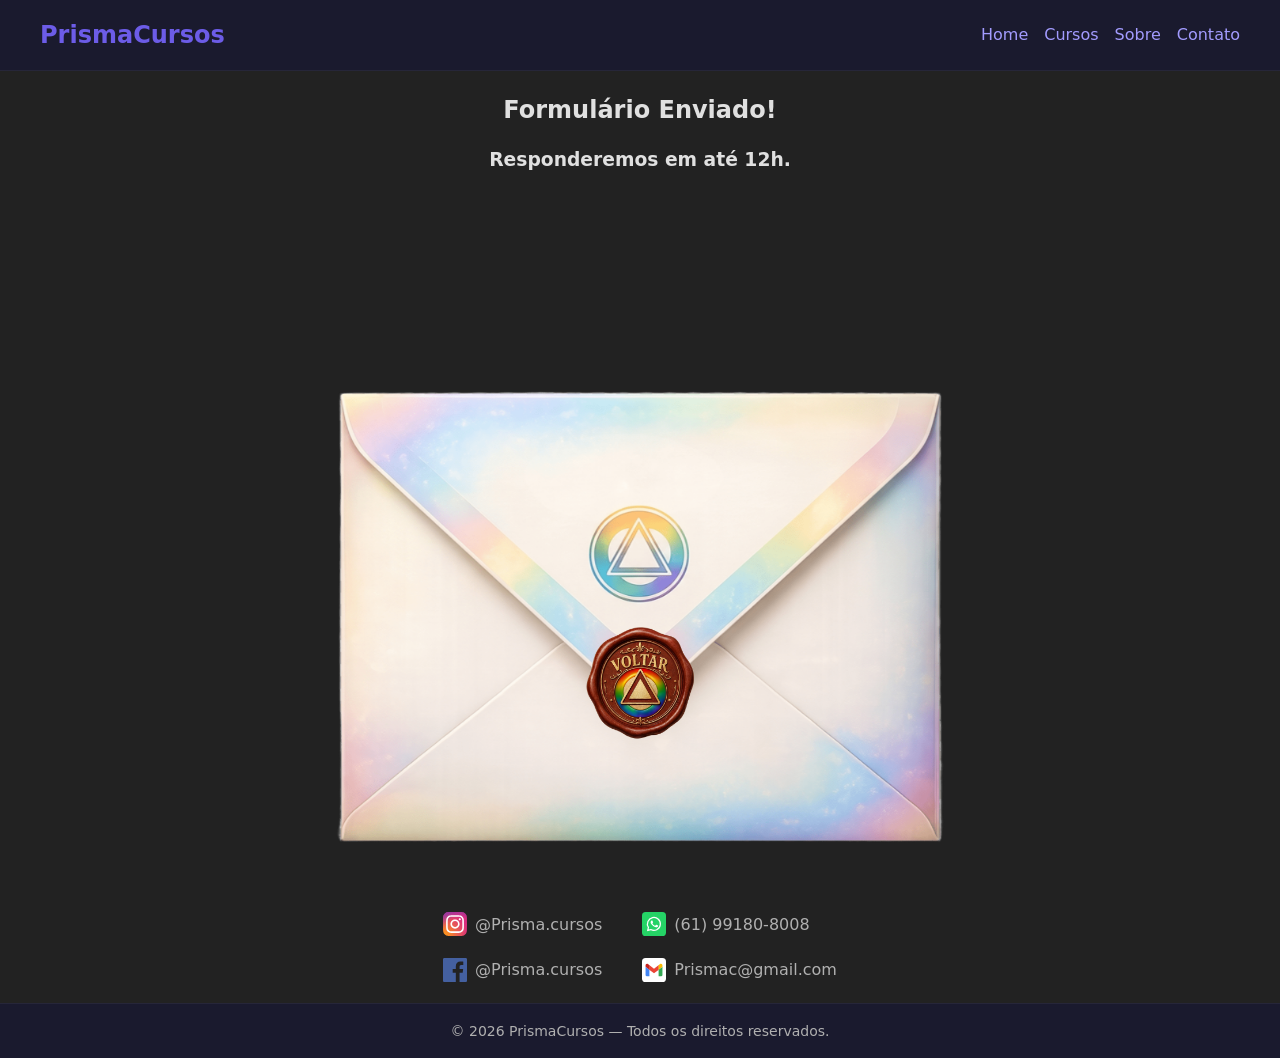
==== confirmation.html @ e1235769 "feat(confirmation page): cria pagina de confirmacao" ====
<!DOCTYPE html>
<html lang="pt-BR">
<head>
  <meta charset="UTF-8">
  <meta name="viewport" content="width=device-width, initial-scale=1.0">
  <meta name="description" content="PrismaCursos - Plataforma de cursos online">
  <title>PrismaCursos</title>
  <link rel="stylesheet" href="css/styles.css">
</head>

<body>

  <!-- ============ HEADER ============ -->
  <header id="header">
    <nav id="navbar">
      <a href="#" class="logo">PrismaCursos</a>
      <ul class="nav-links">
        <li><a href="#">Home</a></li>
        <li><a href="#">Cursos</a></li>
        <li><a href="#">Sobre</a></li>
        <li><a href="#">Contato</a></li>
      </ul>
    </nav>
  </header>



  <!-- ============ MAIN ============ -->
<main id="main-content">
 <section id="contato">

 <div class="cabecalho-confirmation">
  <h1>Formulário Enviado!</h1>
  <h3>Responderemos em até 12h.</h3>
 </div>
  


<div class="carta-container">

  <img src="assets/envelopeFechado.png" alt="Carta aberta" class="fundo-carta">
 

  <a href="index.html" class="botao-esfera">
    <img src="assets/voltar.png" alt="Ícone do botão">
  </a>
 </div>

  <div class="bloco-contatos-rodape">

     <div class="item-contato">
      <img src="assets/icon-instagram.svg" alt="Logo Instagram" class="icone-pequeno">
      <span>@Prisma.cursos</span>
    </div>
    
    <div class="item-contato">
      <img src="assets/icon-telefone.svg" alt="Logo Telefone" class="icone-pequeno">
      <span>(61) 99180-8008</span>
    </div>

    <div class="item-contato">
      <img src="assets/icon-facebook.svg" alt="Logo Facebook" class="icone-pequeno">
      <span>@Prisma.cursos</span>
    </div>
    
    <div class="item-contato">
      <img src="assets/icon-email.svg" alt="Logo E-mail" class="icone-pequeno">
      <span>Prismac@gmail.com</span>
    </div>

  </div>
</section> </main>



  <!-- ============ FOOTER ============ -->
  <footer id="footer">
    <p>&copy; 2026 PrismaCursos &mdash; Todos os direitos reservados.</p>
  </footer>

  <script src="js/main.js"></script>
</body>

</html>
---- css/styles.css ----
/* ========================================
   PrismaCursos — Estilos principais
   ========================================
   Se preferir editar em SCSS, use a pasta /scss
   e compile com o script compilar-scss.sh
   ======================================== */

/* ---------- Reset & base ---------- */
*,
*::before,
*::after {
  margin: 0;
  padding: 0;
  box-sizing: border-box;
}

:root {
  /* Paleta de cores — altere aqui para mudar o tema inteiro */
  --cor-primaria: #6c5ce7;
  --cor-secundaria: #a29bfe;
  --cor-fundo: #0f0f0f;
  --cor-superficie: #1a1a2e;
  --cor-texto: #e0e0e0;
  --cor-texto-claro: #b0b0b0;
  --cor-destaque: #fd79a8;

  /* Tipografia */
  --fonte-principal: 'Segoe UI', system-ui, -apple-system, sans-serif;

  /* Espaçamentos */
  --espacamento-sm: 0.5rem;
  --espacamento-md: 1rem;
  --espacamento-lg: 2rem;
  --espacamento-xl: 4rem;
}

html {
  scroll-behavior: smooth;
}

body {
  font-family: var(--fonte-principal);
  background-color: var(--cor-fundo);
  color: var(--cor-texto);
  line-height: 1.6;
  min-height: 100vh;
  display: flex;
  flex-direction: column;
}

a {
  color: var(--cor-secundaria);
  text-decoration: none;
  transition: color 0.3s ease;
}

a:hover {
  color: var(--cor-destaque);
}

/* ---------- Header / Navbar ---------- */
#header {
  background-color: var(--cor-superficie);
  padding: var(--espacamento-md) var(--espacamento-lg);
  position: sticky;
  top: 0;
  z-index: 100;
  border-bottom: 1px solid rgba(255, 255, 255, 0.05);
}

#navbar {
  display: flex;
  justify-content: space-between;
  align-items: center;
  max-width: 1200px;
  margin: 0 auto;
}

.logo {
  font-size: 1.5rem;
  font-weight: 700;
  color: var(--cor-primaria);
}

.logo:hover {
  color: var(--cor-destaque);
}

.nav-links {
  list-style: none;
  display: flex;
  gap: var(--espacamento-md);
}

/* ---------- Hero ---------- */
#hero {
  display: flex;
  flex-direction: column;
  align-items: center;
  justify-content: center;
  text-align: center;
  padding: var(--espacamento-xl) var(--espacamento-lg);
  flex: 1;
}

#hero h1 {
  font-size: 2.5rem;
  margin-bottom: var(--espacamento-md);
  background: linear-gradient(135deg, var(--cor-primaria), var(--cor-destaque));
  -webkit-background-clip: text;
  background-clip: text;
  -webkit-text-fill-color: transparent;
}

#hero p {
  font-size: 1.2rem;
  color: var(--cor-texto-claro);
}

#contato {
  background-color: #222222;
  padding: 20px;
}

/* --- CABEÇALHO DA OFERTA --- */
.cabecalho-oferta {
  display: flex;
  flex-direction: column; /* Empilha os elementos*/
  align-items: center;    /* Alinha o centro do triângulo com o centro dos textos */
  text-align: center;     /* Garante que o texto fique centralizado se quebrar para uma segunda linha */
  gap: 15px; /* Define um espaçamento igual entre o h1, o triângulo e o h3 */
  margin-bottom: 30px; /* Dá um respiro antes de começar a imagem da carta logo abaixo */
}
.cabecalho-confirmation {
  display: flex;
  flex-direction: column; /* Empilha os elementos*/
  text-align: center;     /* Garante que o texto fique centralizado se quebrar para uma segunda linha */
  gap: 15px; /* Define um espaçamento igual entre o h1, o triângulo e o h3 */
  margin-bottom: 30px; 
}
/* ---------- DESCONTOS  ---------- */
.triangulo-borda {
  width: 20%;  /*vai ocupar % do espaço do pai */
  /* Limites de segurança para não ficar gigante nem minúsculo */
  min-width: 80px; 
  max-width: 150px; 
  aspect-ratio: 1 / 1; /*Trava a proporção em um quadrado perfeito (1 por 1) */
  background-color: var(--cor-texto) ; 
  clip-path: polygon(50% 0%, 100% 100%, 0% 100%); /* pontos de corte do quadradi x1,y1(topo),x2,y2(ponta dir),x3,y3(ponta esq) */
  
  display: flex;
  justify-content: center;
  align-items: center;
}

.triangulo-conteudo {
  /* o calc() garante que a borda branca tenha sempre o mesmo tamanho real */
  /* Se você quiser uma borda de 4px, subtraia 8px (4 de cada lado) */
  width: calc(100% - 20px);  /*largura total que esse elemento deveria ter (100% do pai) e subtraia exatamente x pixels*/
  height: calc(100% - 10px); 
  /* Como o pai já dita a proporção, o filho só acompanha */
  clip-path: polygon(50% 0%, 100% 100%, 0% 100%);
  display: flex;
  flex-direction: column;
  align-items: center;
  justify-content: flex-end; 
  padding-bottom: 8%; /* Usar % no padding ajuda na responsividade do texto */
  color:var(--cor-texto); 

  transition: background-color 0.3s ease; /* Transição para o Javascript */

}
.porcentagem {
  /* Usar unidades relativas como 'em' ou 'cqi' pode ser bom no futuro,mas um tamanho fixo flexível já resolve para começar */
  font-size: 1.6rem; /* rem ~=16px */
  font-weight: bold;
  line-height: 1;
}
.texto-off {
  font-size: 1rem;
  text-transform: uppercase;
  margin-top: 2px;
}
/* --- AS SUAS 4 VARIANTES DE COR --- */
/* falta eu pegar (HEX) no Figma e substitua aqui */
.desconto-5 { background-color:var(--cor-destaque); }  
.desconto-10 { background-color: var(--cor-primaria); } 
.desconto-15 { background-color: #0dff00; } 
.desconto-20 { background-color: #ffff00; } 


/* ---------- CARTA  ---------- */
.carta-container {
  /* O position relative aqui é o segredo para segurar o formulário dentro da div */
  position: relative;
  width: min(90%, 1000px); /* Aumenta a carta e mantém responsiva */
  margin: 0 auto; /* Centraliza horizontalmente */
}
.fundo-carta {
  width: 100%;
  max-width: 100%;
  height: auto;
  display: block;
}

.formulario-inputs {
  position: absolute; 
  top: 30%; 
  left: 50%;
  transform: translateX(-50%); 
  display: flex;
  flex-direction: column; 
  width: 30%; 
}

.formulario-inputs input { /*ESTILO DOS INPUTS */
  width: 100%;
  background-color: transparent; 
  border: none;
  border-bottom: 1px solid var(--cor-primaria); /* Cria a linha estilo caderno */
  color: var(--cor-secundaria);
  font-size: clamp(12px, 1.5vw, 16px);  /*clamp(MÍNIMO, VALOR_IDEAL, MÁXIMO) */
  
  /* Espaçamento em % também acompanha o tamanho */
  padding: 2% 0; 
}
.formulario-inputs input:focus { /* Remove a borda feia de foco do navegador */
  outline: none;
}
.formulario-inputs input::placeholder {
  color: var(--cor-primaria);
}

/* ---------- BOTAO ESFERA ---------- */
.botao-esfera {
  display: flex;
  justify-content: center;
  align-items: center;
  width: 14%; /* Largura e alturar iguais para formar uma esfera */
  height: 14%;
  border-radius: 50%; /* Transforma o quadrado em círculo */
  position: absolute; 
  top: 65%; 
  left: 50%; 
  transform: translateX(-50%);
}
.botao-esfera:hover {
  transform: translateX(-50%) scale(1.1); /* preserva a centralização no hover */
}
.botao-esfera img {
  width: 100%;
  height: auto;
}


/* --- CONTATOS --- */
.bloco-contatos-rodape {
  display: grid;
  grid-template-columns: auto auto; /* Cria as 2 colunas perfeitas*/
  column-gap: 40px; /* Espaço horizontal entre as colunas */
  row-gap: 20px;    /*Espaço vertical entre as linhas */
  /* O pulo do gato para centralizar o bloco inteiro na tela */
  width: fit-content; 
  margin: 40px auto 0 auto; 
}

/* (Ícone + Texto)*/
.item-contato {
  display: flex;
  align-items: center; 
  gap: 0.5rem; 
}
.icone-pequeno {
  width: 1.5rem; 
  height: 1.5rem;
  object-fit: contain; 
}
/* --- ESTILO DO TEXTO --- */
.item-contato span {
  font-size: 1rem; 
  color: var(--cor-texto-claro); 
  font-weight: 500;
}



/* ---------- Footer ---------- */
#footer {
  background-color: var(--cor-superficie);
  text-align: center;
  padding: var(--espacamento-md);
  color: var(--cor-texto-claro);
  font-size: 0.875rem;
  border-top: 1px solid rgba(255, 255, 255, 0.05);
}

/* ---------- Responsividade ---------- */
@media (max-width: 768px) {
  #hero h1 {
    font-size: 1.8rem;
  }

  .nav-links {
    gap: var(--espacamento-sm);
  }
}
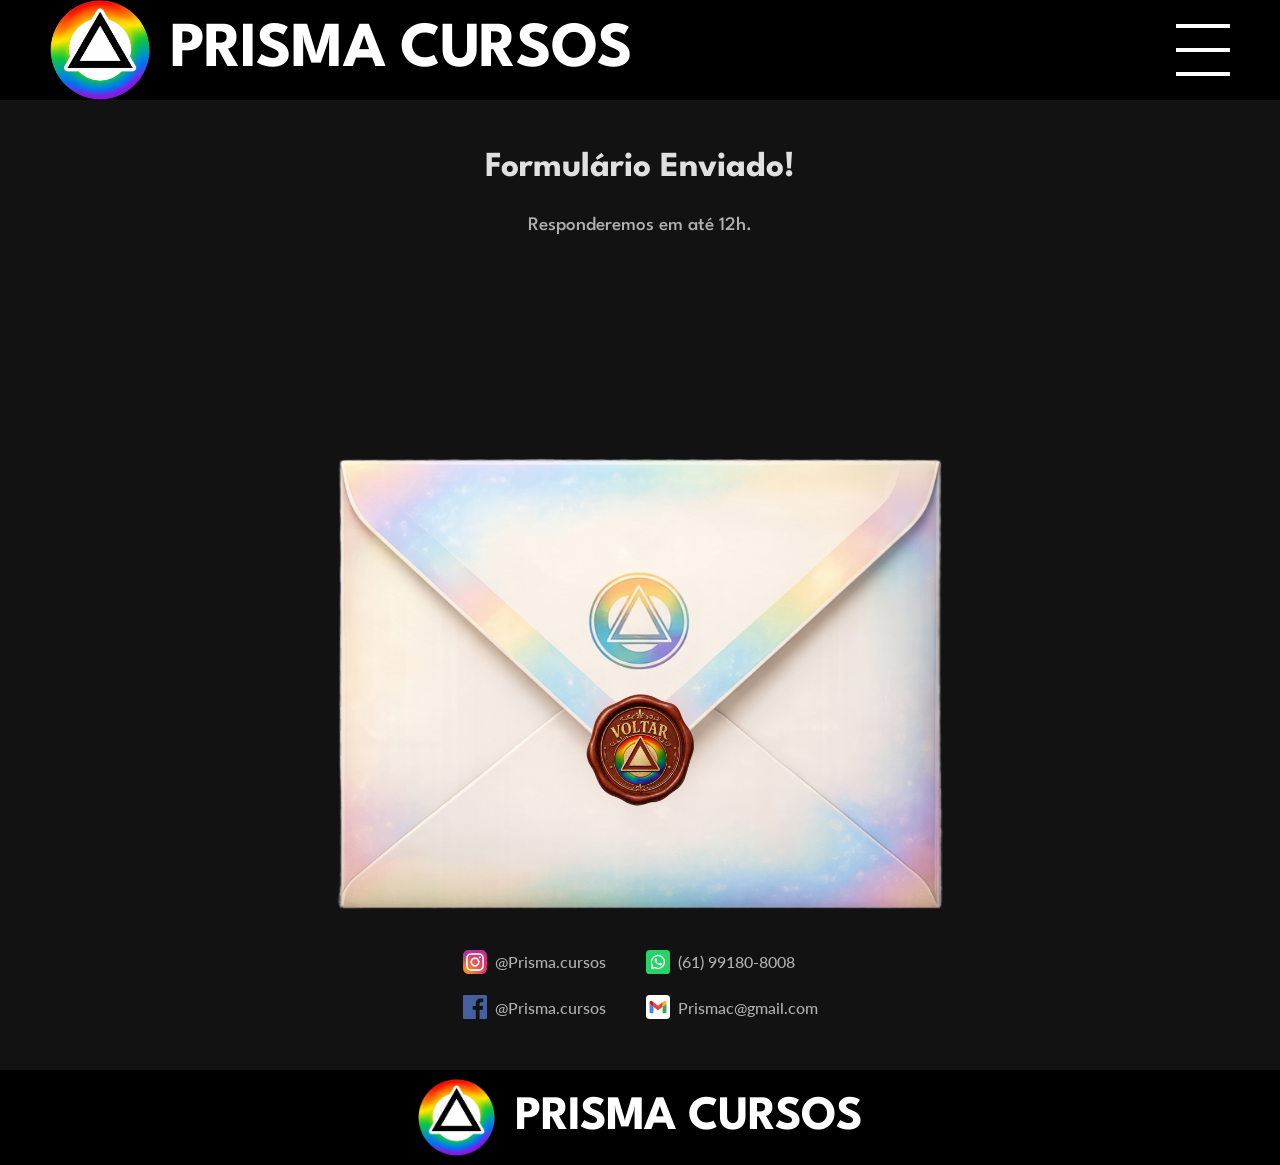
==== commit e1a8e6de: "ajuste(secoes): reordena as secoes e corrige o link da ancora de depoimentos" ====
--- a/confirmation.html
+++ b/confirmation.html
@@ -5,6 +5,14 @@
   <meta name="viewport" content="width=device-width, initial-scale=1.0">
   <meta name="description" content="PrismaCursos - Plataforma de cursos online">
   <title>PrismaCursos</title>
+
+  <!-- Google Fonts: League Spartan + DM Sans -->
+  <link rel="preconnect" href="https://fonts.googleapis.com">
+  <link rel="preconnect" href="https://fonts.gstatic.com" crossorigin>
+  <link
+    href="https://fonts.googleapis.com/css2?family=DM+Sans:wght@400;500;700&family=League+Spartan:wght@600;700;800&display=swap"
+    rel="stylesheet">
+
   <link rel="stylesheet" href="css/styles.css">
 </head>
 
@@ -13,18 +21,66 @@
   <!-- ============ HEADER ============ -->
   <header id="header">
     <nav id="navbar">
-      <a href="#" class="logo">PrismaCursos</a>
-      <ul class="nav-links">
-        <li><a href="#">Home</a></li>
-        <li><a href="#">Cursos</a></li>
-        <li><a href="#">Sobre</a></li>
-        <li><a href="#">Contato</a></li>
+      <!-- Logo + Nome à esquerda -->
+      <a href="index.html" class="logo" id="logo-link">
+        <img src="assets/PrismaLogo.png" alt="Prisma Logo" class="logo-img" id="logo-img">
+        <span class="logo-text">PRISMA CURSOS</span>
+      </a>
+
+      <!-- Hamburger Menu à direita -->
+      <button class="hamburger" id="hamburger-btn" aria-label="Abrir menu" aria-expanded="false">
+        <span class="hamburger-line"></span>
+        <span class="hamburger-line"></span>
+        <span class="hamburger-line"></span>
+      </button>
+    </nav>
+
+    <!-- Overlay do menu -->
+    <div class="menu-overlay" id="menu-overlay">
+      <ul class="menu-list" id="menu-list">
+        <li class="menu-item">
+          <a href="index.html#prisma" class="menu-link" id="menu-link-prisma">
+            <span class="menu-icon">▲</span>
+            <span class="menu-label">PRISMA</span>
+          </a>
+        </li>
+        <li class="menu-item">
+          <a href="index.html#quem-somos" class="menu-link" id="menu-link-quem-somos">
+            <span class="menu-icon">▲</span>
+            <span class="menu-label">QUEM SOMOS</span>
+          </a>
+        </li>
+        <li class="menu-item">
+          <a href="index.html#cursos" class="menu-link" id="menu-link-cursos">
+            <span class="menu-icon">▲</span>
+            <span class="menu-label">CURSOS</span>
+          </a>
+        </li>
+        <li class="menu-item">
+          <a href="index.html#quiz" class="menu-link" id="menu-link-quiz">
+            <span class="menu-icon">▲</span>
+            <span class="menu-label">QUIZ</span>
+          </a>
+        </li>
+        <li class="menu-item">
+          <a href="index.html#depoimentos" class="menu-link" id="menu-link-depoimento">
+            <span class="menu-icon">▲</span>
+            <span class="menu-label">DEPOIMENTOS</span>
+          </a>
+        </li>
+        <li class="menu-item">
+          <a href="index.html#contato" class="menu-link" id="menu-link-contato">
+            <span class="menu-icon">▲</span>
+            <span class="menu-label">CONTATO</span>
+          </a>
+        </li>
       </ul>
-    </nav>
+    </div>
   </header>
 
 
 
+  
   <!-- ============ MAIN ============ -->
 <main id="main-content">
  <section id="contato">
@@ -75,7 +131,10 @@
 
   <!-- ============ FOOTER ============ -->
   <footer id="footer">
-    <p>&copy; 2026 PrismaCursos &mdash; Todos os direitos reservados.</p>
+    <div class="footer-logo">
+      <img src="assets/PrismaLogo.png" alt="Prisma Logo" class="footer-logo-img">
+      <span class="footer-logo-text">PRISMA CURSOS</span>
+    </div>
   </footer>
 
   <script src="js/main.js"></script>
--- a/css/styles.css
+++ b/css/styles.css
@@ -1,3 +1,5 @@
+@import url('https://fonts.googleapis.com/css2?family=Comfortaa:wght@400;700&family=DM+Sans:wght@400;500;700;800&family=Inter:wght@400;500;700&family=Lato:wght@400;700&family=League+Spartan:wght@400;500;700&family=Montserrat:wght@400;700;800&display=swap');
+
 /* ========================================
    PrismaCursos — Estilos principais
    ========================================
@@ -18,7 +20,7 @@
   /* Paleta de cores — altere aqui para mudar o tema inteiro */
   --cor-primaria: #6c5ce7;
   --cor-secundaria: #a29bfe;
-  --cor-fundo: #0f0f0f;
+  --cor-fundo: #121212;
   --cor-superficie: #1a1a2e;
   --cor-texto: #e0e0e0;
   --cor-texto-claro: #b0b0b0;
@@ -26,6 +28,8 @@
 
   /* Tipografia */
   --fonte-principal: 'Segoe UI', system-ui, -apple-system, sans-serif;
+  --fonte-titulo: 'League Spartan', sans-serif;
+  --fonte-corpo: 'DM Sans', sans-serif;
 
   /* Espaçamentos */
   --espacamento-sm: 0.5rem;
@@ -44,8 +48,6 @@
   color: var(--cor-texto);
   line-height: 1.6;
   min-height: 100vh;
-  display: flex;
-  flex-direction: column;
 }
 
 a {
@@ -54,72 +56,1033 @@
   transition: color 0.3s ease;
 }
 
-a:hover {
-  color: var(--cor-destaque);
-}
+
 
 /* ---------- Header / Navbar ---------- */
 #header {
-  background-color: var(--cor-superficie);
-  padding: var(--espacamento-md) var(--espacamento-lg);
+  background-color: #000000;
+  padding: 0;
   position: sticky;
   top: 0;
   z-index: 100;
-  border-bottom: 1px solid rgba(255, 255, 255, 0.05);
+  height: 100px;
 }
 
 #navbar {
   display: flex;
   justify-content: space-between;
   align-items: center;
-  max-width: 1200px;
-  margin: 0 auto;
-}
-
+  width: 100%;
+  height: 100px;
+  padding: 0 50px;
+}
+
+/* --- Logo --- */
 .logo {
-  font-size: 1.5rem;
+  display: flex;
+  align-items: center;
+  gap: 20px;
+  text-decoration: none;
+  transition: opacity 0.3s ease;
+  height: 100%;
+}
+
+.logo:hover {
+  opacity: 0.85;
+  color: inherit;
+}
+
+.logo-img {
+  width: 100px;
+  height: 100px;
+  object-fit: contain;
+}
+
+.logo-text {
+  font-family: var(--fonte-titulo);
   font-weight: 700;
-  color: var(--cor-primaria);
-}
-
-.logo:hover {
-  color: var(--cor-destaque);
-}
-
-.nav-links {
+  font-size: 64px;
+  line-height: 59px;
+  color: #ffffff;
+  letter-spacing: -0.02em;
+  text-transform: uppercase;
+  display: flex;
+  align-items: center;
+}
+
+/* --- Hamburger --- */
+.hamburger {
+  display: flex;
+  flex-direction: column;
+  justify-content: space-between;
+  align-items: flex-start;
+  width: 54px;
+  height: 52px;
+  background: transparent;
+  border: none;
+  cursor: pointer;
+  padding: 0;
+  transition: opacity 0.2s ease;
+  z-index: 200;
+}
+
+.hamburger-line {
+  display: block;
+  width: 54px;
+  height: 4px;
+  background-color: #ffffff;
+  border-radius: 0;
+  transition: transform 0.35s cubic-bezier(0.77, 0, 0.175, 1),
+              opacity 0.25s ease;
+  transform-origin: center center;
+  flex-shrink: 0;
+}
+
+/* Hamburger animação → X */
+.hamburger.active .hamburger-line:nth-child(1) {
+  transform: translateY(24px) rotate(45deg);
+}
+
+.hamburger.active .hamburger-line:nth-child(2) {
+  opacity: 0;
+  transform: scaleX(0);
+}
+
+.hamburger.active .hamburger-line:nth-child(3) {
+  transform: translateY(-24px) rotate(-45deg);
+}
+
+/* --- Menu Overlay --- */
+.menu-overlay {
+  position: absolute;
+  top: 100px;
+  right: 50px;
+  width: 330px;
+  background-color: #000000;
+  border: none;
+  border-radius: 0;
+  padding: 0;
+  opacity: 0;
+  visibility: hidden;
+  transform: translateY(-10px) scale(0.97);
+  transition: opacity 0.3s ease,
+              visibility 0.3s ease,
+              transform 0.3s cubic-bezier(0.25, 0.46, 0.45, 0.94);
+  pointer-events: none;
+  z-index: 150;
+}
+
+.menu-overlay.open {
+  opacity: 1;
+  visibility: visible;
+  transform: translateY(0) scale(1);
+  pointer-events: auto;
+}
+
+/* --- Menu List --- */
+.menu-list {
   list-style: none;
-  display: flex;
-  gap: var(--espacamento-md);
-}
-
-/* ---------- Hero ---------- */
-#hero {
+  padding: 0;
+  margin: 0;
   display: flex;
   flex-direction: column;
+}
+
+.menu-item {
+  opacity: 0;
+  transform: translateX(-12px);
+  transition: opacity 0.3s ease, transform 0.3s ease;
+  height: 52px;
+  background-color: #000000;
+}
+
+.menu-overlay.open .menu-item {
+  opacity: 1;
+  transform: translateX(0);
+}
+
+/* Delays escalonados para cada item */
+.menu-overlay.open .menu-item:nth-child(1) { transition-delay: 0.05s; }
+.menu-overlay.open .menu-item:nth-child(2) { transition-delay: 0.10s; }
+.menu-overlay.open .menu-item:nth-child(3) { transition-delay: 0.15s; }
+.menu-overlay.open .menu-item:nth-child(4) { transition-delay: 0.20s; }
+.menu-overlay.open .menu-item:nth-child(5) { transition-delay: 0.25s; }
+.menu-overlay.open .menu-item:nth-child(6) { transition-delay: 0.30s; }
+
+.menu-link {
+  display: flex;
+  align-items: center;
+  width: 100%;
+  height: 100%;
+  padding: 5px 20px;
+  color: #ffffff;
+  text-decoration: none;
+  transition: color 0.2s ease;
+  background-color: #000000;
+  gap: 32px;
+}
+
+.menu-icon {
+  width: 42px;
+  height: 42px;
+  display: flex;
   align-items: center;
   justify-content: center;
+  font-size: 32px;
+  color: #ffffff;
+  transition: color 0.2s ease;
+  flex-shrink: 0;
+  line-height: 42px;
+}
+
+.menu-label {
+  font-family: var(--fonte-corpo);
+  font-weight: 400;
+  font-size: 32px;
+  line-height: 42px;
+  color: #ffffff;
+}
+
+/* ---------- Responsividade Header ---------- */
+@media (max-width: 768px) {
+  #header {
+    height: 60px;
+  }
+
+  #navbar {
+    height: 60px;
+    padding: 0 16px;
+  }
+
+  .logo-img {
+    width: 60px;
+    height: 60px;
+  }
+
+  .logo-text {
+    display: none; /* Mobile header doesn't show text in Figma */
+  }
+
+
+
+  .menu-overlay {
+    top: 60px;
+    right: 16px;
+    width: 330px;
+  }
+}
+
+@media (max-width: 768px) {
+  #navbar {
+    padding: 0 16px;
+  }
+
+  .menu-overlay {
+    right: 16px;
+    width: calc(100vw - 32px);
+    max-width: 320px;
+  }
+
+  .logo-text {
+    font-size: 1.35rem;
+  }
+
+  .logo-img {
+    width: 42px;
+    height: 42px;
+  }
+}
+
+/* ===========================================
+   QUIZ SECTION
+   =========================================== */
+.quiz-section {
+  position: relative;
+  background-color: #121212;
+  min-height: 100vh;
+  display: flex;
+  flex-direction: column;
+  align-items: center;
+  justify-content: center;
+  overflow: hidden;
+  padding: 60px 20px 80px;
+}
+
+
+
+/* --- Quiz Step (cada tela de pergunta) --- */
+.quiz-step {
+  display: none !important;
+}
+
+.quiz-step.active {
+  display: contents !important;
+}
+
+/* Animations for children of active steps */
+.quiz-step.active .quiz-question {
+  animation: quizSlideInQuestion 0.5s cubic-bezier(0.25, 0.46, 0.45, 0.94) forwards;
+}
+
+.quiz-step.active .quiz-options {
+  animation: quizSlideInOptions 0.5s cubic-bezier(0.25, 0.46, 0.45, 0.94) forwards;
+}
+
+.quiz-step.active .quiz-result__image-wrapper {
+  animation: quizSlideInOptions 0.5s cubic-bezier(0.25, 0.46, 0.45, 0.94) forwards;
+}
+
+@keyframes quizSlideInQuestion {
+  from {
+    opacity: 0;
+    transform: translateY(20px);
+  }
+  to {
+    opacity: 1;
+    transform: translateY(0);
+  }
+}
+
+@keyframes quizSlideInOptions {
+  from {
+    opacity: 0;
+    transform: translateY(30px);
+  }
+  to {
+    opacity: 1;
+    transform: translateY(0);
+  }
+}
+
+/* --- Pergunta --- */
+.quiz-question {
+  font-family: var(--fonte-corpo);
+  font-size: 1.75rem;
+  font-weight: 700;
+  color: #EFEFEF;
   text-align: center;
-  padding: var(--espacamento-xl) var(--espacamento-lg);
-  flex: 1;
-}
-
-#hero h1 {
-  font-size: 2.5rem;
-  margin-bottom: var(--espacamento-md);
-  background: linear-gradient(135deg, var(--cor-primaria), var(--cor-destaque));
+  line-height: 1.35;
+  max-width: 342px;
+  order: 1;
+}
+
+/* --- Barra de progresso --- */
+.quiz-progress {
+  position: relative;
+  width: 100%;
+  max-width: 342px;
+  height: 30px;
+  border-radius: 90px;
+  overflow: hidden;
+  order: 2;
+  margin: 20px auto;
+  transition: opacity 0.4s ease, visibility 0.4s ease;
+}
+.quiz-progress__track {
+  position: absolute;
+  inset: 0;
+  background-color: #EFEFEF;
+  border-radius: 90px;
+}
+
+.quiz-progress__fill {
+  position: absolute;
+  top: 0;
+  left: 0;
+  height: 100%;
+  border-radius: 90px;
+  transition: width 0.6s cubic-bezier(0.25, 0.46, 0.45, 0.94);
+}
+
+/* Gradientes das barras em cada step */
+#quiz-global-progress[data-step="1"] .quiz-progress__fill {
+  background: linear-gradient(90deg, #FF0000 50%, #FFFF07 100%);
+}
+
+#quiz-global-progress[data-step="2"] .quiz-progress__fill {
+  background: linear-gradient(90deg, #FF0000 25%, #FFFF07 59%, #2BFF00 71%, #1A38FF 100%);
+}
+
+#quiz-global-progress[data-step="3"] .quiz-progress__fill {
+  background: linear-gradient(
+    90deg,
+    #FF0000 17%,
+    #FFFF07 40%,
+    #2BFF00 44%,
+    #1A38FF 65%,
+    #850099 100%
+  );
+}
+
+/* --- Opções de resposta (grupo) --- */
+.quiz-options {
+  display: flex;
+  flex-direction: column;
+  gap: 28px;
+  width: 100%;
+  max-width: 364px;
+  align-items: center;
+  order: 3;
+}
+
+/* --- Botão de resposta --- */
+.quiz-btn {
+  display: flex;
+  align-items: center;
+  justify-content: center;
+  width: 100%;
+  max-width: 364px;
+  height: 80px;
+  background-color: #121212;
+  color: #FDFDFD;
+  font-family: var(--fonte-corpo);
+  font-size: clamp(1.5rem, 5vw, 2.25rem);
+  font-weight: 700;
+  text-align: center;
+  border: none;
+  border-radius: 180px;
+  box-shadow: 0px 4px 12px 0px rgba(239, 239, 239, 0.12);
+  cursor: pointer;
+  transition:
+    transform 0.25s cubic-bezier(0.25, 0.46, 0.45, 0.94),
+    box-shadow 0.3s ease,
+    background-color 0.3s ease,
+    color 0.3s ease;
+  user-select: none;
+  -webkit-tap-highlight-color: transparent;
+}
+
+.quiz-btn:hover {
+  transform: scale(1.04);
+  box-shadow:
+    0px 6px 24px 0px rgba(239, 239, 239, 0.2),
+    0 0 0 2px rgba(239, 239, 239, 0.08);
+}
+
+.quiz-btn:active {
+  transform: scale(0.97);
+  box-shadow: 0px 2px 6px 0px rgba(239, 239, 239, 0.1);
+}
+
+/* Estado "selecionado" breve — flash ao clicar */
+.quiz-btn.selected {
+  background-color: #FDFDFD;
+  color: #121212;
+  box-shadow: 0px 0px 32px 4px rgba(239, 239, 239, 0.3);
+}
+
+/* --- Resultado --- */
+.quiz-result {
+  gap: 32px;
+}
+
+.quiz-result__text {
+  max-width: 342px;
+}
+
+.quiz-result__image-wrapper {
+  width: 100%;
+  max-width: 342px;
+  border-radius: 40px;
+  overflow: hidden;
+  box-shadow: 0px 4px 12px 0px rgba(0, 0, 0, 0.12);
+  animation: quizImageFloat 3s ease-in-out infinite alternate;
+}
+
+@keyframes quizImageFloat {
+  from {
+    transform: translateY(0);
+  }
+  to {
+    transform: translateY(-6px);
+  }
+}
+
+.quiz-result__image {
+  display: block;
+  width: 100%;
+  height: auto;
+  object-fit: cover;
+}
+
+.quiz-result__arrow {
+  animation: quizArrowBounce 1.5s ease-in-out infinite;
+}
+
+@keyframes quizArrowBounce {
+  0%, 100% {
+    transform: translateY(0);
+  }
+  50% {
+    transform: translateY(10px);
+  }
+}
+
+/* --- Botão refazer --- */
+.quiz-btn--restart {
+  max-width: 280px;
+  height: 60px;
+  font-size: 1.15rem;
+  border: 2px solid rgba(239, 239, 239, 0.25);
+  background-color: transparent;
+  box-shadow: none;
+}
+
+.quiz-btn--restart:hover {
+  background-color: rgba(239, 239, 239, 0.06);
+  border-color: rgba(239, 239, 239, 0.5);
+  box-shadow: 0px 4px 16px 0px rgba(239, 239, 239, 0.1);
+}
+
+/* --- Responsividade Quiz --- */
+@media (max-width: 480px) {
+  .quiz-section {
+    padding: 40px 12px 60px;
+  }
+
+  .quiz-question {
+    font-size: 1.4rem;
+  }
+
+  .quiz-btn {
+    height: 70px;
+    font-size: 1.4rem;
+  }
+
+  .quiz-progress {
+    height: 22px;
+  }
+
+  .quiz-result__image-wrapper {
+    border-radius: 28px;
+  }
+}
+
+/* ===========================================
+   PC / DESKTOP SPECIFIC QUIZ STYLING
+   =========================================== */
+@media (min-width: 1024px) {
+  .quiz-section {
+    min-height: 813px;
+    height: 813px;
+    padding: 0;
+    display: flex;
+    justify-content: center;
+    align-items: center;
+  }
+
+  .quiz-step {
+    display: none !important;
+    position: relative;
+    width: 1440px;
+    max-width: 1440px;
+    height: 813px;
+    padding: 0;
+    gap: 0;
+  }
+
+  .quiz-step.active {
+    display: flex !important;
+  }
+
+  .quiz-question {
+    position: absolute;
+    top: 50px;
+    left: 30px;
+    width: 1380px;
+    max-width: 1380px;
+    font-size: 64px;
+    line-height: 83px;
+    margin: 0;
+  }
+
+  .quiz-progress {
+    position: absolute;
+    top: 313px;
+    left: 50%;
+    transform: translateX(-50%);
+    width: 1200px;
+    max-width: 1200px;
+    height: 30px;
+    margin: 0;
+  }
+
+  .quiz-options {
+    position: absolute;
+    top: 383px;
+    left: 538px;
+    width: 364px;
+    max-width: 364px;
+    gap: 40px;
+    margin: 0;
+  }
+
+  .quiz-btn {
+    width: 364px;
+    height: 100px;
+    max-width: 364px;
+    font-size: 48px;
+    line-height: 62px;
+  }
+
+  /* Result screen */
+  .quiz-result .quiz-result__text {
+    position: absolute;
+    top: 30px;
+    left: 30px;
+    width: 1380px;
+    max-width: 1380px;
+    font-size: 64px;
+    line-height: 83px;
+    margin: 0;
+  }
+
+  .quiz-result__image-wrapper {
+    position: absolute;
+    top: 293px;
+    left: 353px;
+    width: 735px;
+    max-width: 735px;
+    height: 490px;
+    border-radius: 90px;
+    margin: 0;
+  }
+
+  .quiz-result__image {
+    width: 100%;
+    height: 100%;
+    object-fit: cover;
+  }
+
+  .quiz-result__arrow {
+    display: none;
+  }
+}
+
+/* ---------- Apresentação ---------- */
+#apresentacao {
+  position: relative; /* to allow absolute positioned lateral bars */
+  background-color: #121212; /* matching figma design background */
+  width: 100%;
+  display: flex;
+  flex-direction: column;
+  align-items: center;
+  justify-content: center;
+  padding: 80px 24px;
+  overflow: hidden; /* prevents lateral bars from sticking out */
+}
+
+/* Barras laterais decorativas */
+.barra-lateral {
+  position: absolute;
+  top: 0;
+  height: 100%;
+  background: linear-gradient(180deg, #FF0000 17%, #FFFF07 40%, #2BFF00 44%, #1A38FF 65%, #850099 100%);
+  border-radius: 90px;
+  z-index: 10;
+}
+.barra-lateral.esquerda {
+  left: 0;
+  width: 4px;
+}
+.barra-lateral.direita {
+  right: 0;
+  width: 5px;
+}
+
+/* Texto colorido para títulos */
+.texto-colorido {
+  background: linear-gradient(to right, #FF0000, #FFFF07, #2BFF00, #1A38FF, #850099);
   -webkit-background-clip: text;
   background-clip: text;
   -webkit-text-fill-color: transparent;
-}
-
-#hero p {
-  font-size: 1.2rem;
-  color: var(--cor-texto-claro);
+  font-family: 'Comfortaa', cursive, sans-serif;
+}
+
+/* Wrapper principal de Apresentação */
+.apresentacao-wrapper {
+  width: 100%;
+  max-width: 1176px;
+  margin: 0 auto;
+  display: flex;
+  flex-direction: column;
+  gap: 80px;
+  align-items: center;
+  z-index: 2;
+}
+
+/* Parte 1: Introdução */
+.apresentacao-intro {
+  display: flex;
+  flex-direction: column;
+  gap: 40px;
+  width: 100%;
+  text-align: center;
+}
+
+.apresentacao-titulo {
+  font-family: 'Comfortaa', cursive, sans-serif;
+  font-size: 32px;
+  font-weight: 700;
+  line-height: 36px;
+  color: #FFFFFF;
+  max-width: 852px;
+  margin: 0 auto;
+}
+
+.apresentacao-descricao {
+  font-family: 'Lato', sans-serif;
+  font-size: 24px;
+  color: #FFFFFF;
+  line-height: 29px;
+  text-align: justify;
+  margin: 0;
+}
+
+/* Parte 1: Trilhas */
+.apresentacao-trilhas {
+  display: flex;
+  flex-direction: column;
+  align-items: center;
+  gap: 45px;
+  width: 100%;
+}
+
+.trilhas-titulo {
+  font-family: 'Montserrat', sans-serif;
+  font-size: 32px;
+  font-weight: 700;
+  line-height: 39px;
+  color: #FFFDFD;
+  max-width: 899px;
+  margin: 0 auto;
+  text-align: center;
+}
+
+.trilhas-botoes {
+  display: flex;
+  justify-content: center;
+  align-items: center;
+  gap: 66px;
+  flex-wrap: wrap;
+  width: 100%;
+}
+
+.trilha-botao {
+  width: 300px;
+  height: 71px;
+  background-color: #000000;
+  border: 2px solid #FFFFFF;
+  border-radius: 16px;
+  display: flex;
+  flex-direction: column;
+  overflow: hidden;
+  transition: all 0.5s cubic-bezier(0.25, 0.8, 0.25, 1);
+  box-shadow: 0 4px 6px rgba(0, 0, 0, 0.1);
+  cursor: pointer;
+}
+
+/* Tecnologia Hover - RED (R) */
+.trilha-botao.tecnologia:hover, .trilha-botao.tecnologia:active {
+  height: 420px;
+  transform: translateY(-4px);
+  background: linear-gradient(180deg, #000000, #000000, #801010);
+  box-shadow: 0 10px 30px rgba(255, 63, 63, 0.4);
+  border-color: #ff3f3f;
+}
+
+/* Design Hover - GREEN (G) */
+.trilha-botao.design:hover, .trilha-botao.design:active {
+  height: 420px;
+  transform: translateY(-4px);
+  background: linear-gradient(180deg, #000000, #000000, #106010);
+  box-shadow: 0 10px 30px rgba(63, 255, 63, 0.4);
+  border-color: #3fff3f;
+}
+
+/* Gestão Hover - BLUE (B) */
+.trilha-botao.gestao:hover, .trilha-botao.gestao:active {
+  height: 420px;
+  transform: translateY(-4px);
+  background: linear-gradient(180deg, #000000, #000000, #101080);
+  box-shadow: 0 10px 30px rgba(63, 63, 255, 0.4);
+  border-color: #3f3fff;
+}
+
+.trilha-botao-cabecalho {
+  height: 67px;
+  display: flex;
+  align-items: center;
+  justify-content: center;
+  flex-shrink: 0;
+  width: 100%;
+}
+
+.trilha-botao span {
+  font-family: 'DM Sans', sans-serif;
+  font-size: 32px;
+  color: #FFFFFF;
+  text-align: center;
+  line-height: 42px;
+  user-select: none;
+}
+
+.trilha-botao-conteudo {
+  padding: 10px 20px 20px 20px;
+  display: flex;
+  flex-direction: column;
+  gap: 15px;
+  align-items: center;
+  opacity: 0;
+  visibility: hidden;
+  transition: opacity 0.3s ease, visibility 0.3s ease;
+}
+
+.trilha-botao:hover .trilha-botao-conteudo {
+  opacity: 1;
+  visibility: visible;
+  transition-delay: 0.15s;
+}
+
+.trilha-botao-conteudo p {
+  font-family: 'Lato', sans-serif;
+  font-size: 14px;
+  color: #b0b0b0;
+  line-height: 1.4;
+  text-align: justify;
+  margin: 0;
+}
+
+.trilha-botao-link {
+  font-family: 'DM Sans', sans-serif;
+  font-weight: 700;
+  font-size: 14px;
+  color: #ffffff;
+  padding: 8px 16px;
+  border-radius: 8px;
+  transition: all 0.3s ease;
+  text-decoration: none;
+  border: none;
+  box-shadow: 0 4px 10px rgba(0, 0, 0, 0.2);
+}
+
+/* Botão do card Tecnologia (Red) */
+.tecnologia .trilha-botao-link {
+  background-color: #d63031;
+}
+.tecnologia .trilha-botao-link:hover {
+  background-color: #ff4757;
+  transform: scale(1.05);
+}
+
+/* Botão do card Design (Green) */
+.design .trilha-botao-link {
+  background-color: #00b894;
+}
+.design .trilha-botao-link:hover {
+  background-color: #2ed573;
+  transform: scale(1.05);
+}
+
+/* Botão do card Gestão (Blue) */
+.gestao .trilha-botao-link {
+  background-color: #0984e3;
+}
+.gestao .trilha-botao-link:hover {
+  background-color: #1e90ff;
+  transform: scale(1.05);
+}
+
+.cta-cursos-btn {
+  width: 335px;
+  height: 87px;
+  background: conic-gradient(from 45deg, #FF0000, #FFFF07, #2BFF00, #1A38FF, #850099, #FF0000);
+  color: #FFFFFF;
+  border: none;
+  border-radius: 16px;
+  display: flex;
+  align-items: center;
+  justify-content: center;
+  font-family: 'DM Sans', sans-serif;
+  font-size: 32px;
+  font-weight: 800;
+  line-height: 36px;
+  text-align: center;
+  cursor: pointer;
+  box-shadow: 0 4px 15px rgba(0, 0, 0, 0.4);
+  transition: all 0.3s cubic-bezier(0.25, 0.8, 0.25, 1);
+  -webkit-text-stroke: 0.8px #000000;
+  text-shadow: 
+    -1px -1px 0 #000,  
+     1px -1px 0 #000,
+    -1px  1px 0 #000,
+     1px  1px 0 #000;
+}
+
+.cta-cursos-btn:hover {
+  transform: translateY(-4px) scale(1.02);
+  box-shadow: 0 10px 25px rgba(255, 255, 255, 0.15);
+}
+
+/* Parte 2: Modelo de Ensino */
+.modelo-ensino {
+  display: flex;
+  flex-direction: column;
+  align-items: center;
+  gap: 25px;
+  width: 100%;
+}
+
+.modelo-titulo {
+  font-family: 'Montserrat', sans-serif;
+  font-size: 32px;
+  font-weight: 700;
+  line-height: 39px;
+  color: #FFFDFD;
+  max-width: 955px;
+  margin: 0 auto;
+  text-align: center;
+}
+
+.modelo-subtitulo {
+  font-family: 'Lato', sans-serif;
+  font-size: 24px;
+  font-weight: 400;
+  line-height: 29px;
+  color: #FFFFFF;
+  text-align: justify;
+  max-width: 1043px;
+  margin: 0 auto 15px auto;
+}
+
+.modelo-conteudo {
+  display: flex;
+  flex-direction: row;
+  justify-content: space-between;
+  gap: 88px;
+  width: 100%;
+  max-width: 922px;
+  margin: 0 auto;
+}
+
+.modelo-bloco {
+  flex: 1;
+  font-family: 'Lato', sans-serif;
+  font-size: 24px;
+  color: #FFFFFF;
+  line-height: 29px;
+  text-align: justify;
+}
+
+.destaque-modelo {
+  font-weight: 700;
+  color: #FFFFFF;
+}
+
+/* Responsividade da Apresentação */
+@media (max-width: 1024px) {
+  .apresentacao-wrapper {
+    gap: 60px;
+  }
+  
+  .trilhas-botoes {
+    gap: 30px;
+  }
+  
+  .modelo-conteudo {
+    gap: 40px;
+  }
+}
+
+@media (max-width: 768px) {
+  #apresentacao {
+    padding: 60px 16px;
+  }
+
+  .apresentacao-wrapper {
+    gap: 45px;
+  }
+
+  .apresentacao-intro {
+    gap: 25px;
+  }
+
+  .apresentacao-titulo {
+    font-size: 24px;
+  }
+
+  .apresentacao-descricao {
+    font-size: 18px;
+    text-align: left;
+  }
+
+  .apresentacao-trilhas {
+    gap: 30px;
+  }
+
+  .trilhas-titulo {
+    font-size: 24px;
+  }
+
+  .trilhas-botoes {
+    flex-direction: column;
+    gap: 20px;
+  }
+
+  .trilha-botao {
+    width: 100%;
+    max-width: 320px;
+    height: 60px;
+  }
+
+  .trilha-botao:hover, .trilha-botao:active {
+    height: 480px;
+  }
+
+  .trilha-botao-cabecalho {
+    height: 56px;
+  }
+
+  .trilha-botao span {
+    font-size: 24px;
+  }
+
+  .cta-cursos-btn {
+    width: 100%;
+    max-width: 320px;
+    height: 75px;
+    font-size: 24px;
+    line-height: 28px;
+  }
+
+  .modelo-ensino {
+    gap: 20px;
+  }
+
+  .modelo-titulo {
+    font-size: 24px;
+  }
+
+  .modelo-subtitulo {
+    font-size: 18px;
+    text-align: left;
+    margin-bottom: 5px;
+  }
+
+  .modelo-conteudo {
+    flex-direction: column;
+    gap: 25px;
+  }
+
+  .modelo-bloco {
+    font-size: 18px;
+    text-align: left;
+  }
 }
 
 #contato {
-  background-color: #222222;
-  padding: 20px;
+  background-color: var(--cor-fundo);
+  padding: 40px 20px;
 }
 
 /* --- CABEÇALHO DA OFERTA --- */
@@ -128,72 +1091,99 @@
   flex-direction: column; /* Empilha os elementos*/
   align-items: center;    /* Alinha o centro do triângulo com o centro dos textos */
   text-align: center;     /* Garante que o texto fique centralizado se quebrar para uma segunda linha */
-  gap: 15px; /* Define um espaçamento igual entre o h1, o triângulo e o h3 */
-  margin-bottom: 30px; /* Dá um respiro antes de começar a imagem da carta logo abaixo */
-}
+  gap: 15px; 
+  margin-bottom: 30px;
+}
+.cabecalho-oferta h1 {
+  font-family: 'League Spartan', sans-serif;
+  font-weight: 700;
+  font-size: 2.2rem;
+  color: var(--cor-texto);
+}
+.cabecalho-oferta h3 {
+  font-family: 'League Spartan', sans-serif;
+  font-weight: 500;
+  font-size: 1.2rem;
+  color: var(--cor-texto-claro);
+}
+
 .cabecalho-confirmation {
   display: flex;
-  flex-direction: column; /* Empilha os elementos*/
-  text-align: center;     /* Garante que o texto fique centralizado se quebrar para uma segunda linha */
-  gap: 15px; /* Define um espaçamento igual entre o h1, o triângulo e o h3 */
+  flex-direction: column; 
+  text-align: center;     
+  gap: 15px; 
   margin-bottom: 30px; 
 }
+.cabecalho-confirmation h1 {
+  font-family: 'League Spartan', sans-serif;
+  font-weight: 700;
+  font-size: 2.2rem;
+  color: var(--cor-texto);
+}
+.cabecalho-confirmation h3 {
+  font-family: 'League Spartan', sans-serif;
+  font-weight: 500;
+  font-size: 1.2rem;
+  color: var(--cor-texto-claro);
+}
+
 /* ---------- DESCONTOS  ---------- */
 .triangulo-borda {
-  width: 20%;  /*vai ocupar % do espaço do pai */
-  /* Limites de segurança para não ficar gigante nem minúsculo */
-  min-width: 80px; 
-  max-width: 150px; 
+  width: 25%;  /*vai ocupar % do espaço do pai */
+  /* Limites de segurança*/
+  min-width: 60px; 
+  max-width: 140px; 
   aspect-ratio: 1 / 1; /*Trava a proporção em um quadrado perfeito (1 por 1) */
   background-color: var(--cor-texto) ; 
   clip-path: polygon(50% 0%, 100% 100%, 0% 100%); /* pontos de corte do quadradi x1,y1(topo),x2,y2(ponta dir),x3,y3(ponta esq) */
   
   display: flex;
-  justify-content: center;
+  justify-content: center; /**/
   align-items: center;
 }
 
 .triangulo-conteudo {
-  /* o calc() garante que a borda branca tenha sempre o mesmo tamanho real */
   /* Se você quiser uma borda de 4px, subtraia 8px (4 de cada lado) */
   width: calc(100% - 20px);  /*largura total que esse elemento deveria ter (100% do pai) e subtraia exatamente x pixels*/
   height: calc(100% - 10px); 
   /* Como o pai já dita a proporção, o filho só acompanha */
   clip-path: polygon(50% 0%, 100% 100%, 0% 100%);
+
   display: flex;
   flex-direction: column;
   align-items: center;
   justify-content: flex-end; 
   padding-bottom: 8%; /* Usar % no padding ajuda na responsividade do texto */
   color:var(--cor-texto); 
-
-  transition: background-color 0.3s ease; /* Transição para o Javascript */
-
-}
+  transition: background-color 2s ease; /* Transição de estilos */
+
+}
+/* --- AS SUAS 4 VARIANTES DE COR --- */
+.desconto-5 { background-color: #fd79a8; }  
+.desconto-10 { background-color: #6c5ce7; } 
+.desconto-15 { background-color: #00b894; } 
+.desconto-20 { background-color: #d63031; } 
+
 .porcentagem {
-  /* Usar unidades relativas como 'em' ou 'cqi' pode ser bom no futuro,mas um tamanho fixo flexível já resolve para começar */
+  font-family: 'Inter', sans-serif;
   font-size: 1.6rem; /* rem ~=16px */
   font-weight: bold;
   line-height: 1;
 }
 .texto-off {
+  font-family: 'Inter', sans-serif;
   font-size: 1rem;
   text-transform: uppercase;
   margin-top: 2px;
-}
-/* --- AS SUAS 4 VARIANTES DE COR --- */
-/* falta eu pegar (HEX) no Figma e substitua aqui */
-.desconto-5 { background-color:var(--cor-destaque); }  
-.desconto-10 { background-color: var(--cor-primaria); } 
-.desconto-15 { background-color: #0dff00; } 
-.desconto-20 { background-color: #ffff00; } 
+  font-weight: bold;
+}
 
 
 /* ---------- CARTA  ---------- */
 .carta-container {
   /* O position relative aqui é o segredo para segurar o formulário dentro da div */
   position: relative;
-  width: min(90%, 1000px); /* Aumenta a carta e mantém responsiva */
+  width: min(90%, 1000px); /* Retorna qual for menor */
   margin: 0 auto; /* Centraliza horizontalmente */
 }
 .fundo-carta {
@@ -219,12 +1209,11 @@
   border: none;
   border-bottom: 1px solid var(--cor-primaria); /* Cria a linha estilo caderno */
   color: var(--cor-secundaria);
-  font-size: clamp(12px, 1.5vw, 16px);  /*clamp(MÍNIMO, VALOR_IDEAL, MÁXIMO) */
-  
-  /* Espaçamento em % também acompanha o tamanho */
-  padding: 2% 0; 
-}
-.formulario-inputs input:focus { /* Remove a borda feia de foco do navegador */
+  font-size: clamp(6px, 18px, 20px);  /*clamp(MÍNIMO, VALOR_IDEAL, MÁXIMO) */
+  padding: 1% 0; 
+  font-family: 'DM Sans', sans-serif;
+}
+.formulario-inputs input:focus { /* Remove a borda feia de foco */
   outline: none;
 }
 .formulario-inputs input::placeholder {
@@ -257,14 +1246,14 @@
 .bloco-contatos-rodape {
   display: grid;
   grid-template-columns: auto auto; /* Cria as 2 colunas perfeitas*/
-  column-gap: 40px; /* Espaço horizontal entre as colunas */
-  row-gap: 20px;    /*Espaço vertical entre as linhas */
-  /* O pulo do gato para centralizar o bloco inteiro na tela */
+  column-gap: 40px; 
+  row-gap: 20px;   
+  /*centralizar o bloco inteiro na tela */
   width: fit-content; 
-  margin: 40px auto 0 auto; 
-}
-
-/* (Ícone + Texto)*/
+  margin: 10px auto 10px auto; 
+}
+
+/*(Ícone + Texto)*/
 .item-contato {
   display: flex;
   align-items: center; 
@@ -277,30 +1266,486 @@
 }
 /* --- ESTILO DO TEXTO --- */
 .item-contato span {
+  font-family: 'Lato', sans-serif;
   font-size: 1rem; 
   color: var(--cor-texto-claro); 
   font-weight: 500;
 }
 
-
-
-/* ---------- Footer ---------- */
+/* ============ FOOTER ============ */
 #footer {
-  background-color: var(--cor-superficie);
+  background-color: #000000;
+  height: 95px;
+  display: flex;
+  justify-content: center;
+  align-items: center;
+  width: 100%;
+}
+
+.footer-logo {
+  display: flex;
+  align-items: center;
+  gap: 20px;
+  text-decoration: none;
+}
+
+.footer-logo-img {
+  width: 77px;
+  height: 77px;
+  object-fit: contain;
+}
+
+.footer-logo-text {
+  font-family: var(--fonte-titulo);
+  font-weight: 700;
+  font-size: 48px;
+  line-height: 44px;
+  color: #ffffff;
+  letter-spacing: -0.02em;
+  text-transform: uppercase;
+}
+
+@media (max-width: 480px) {
+  .footer-logo-text {
+    font-size: 32px;
+    line-height: 30px;
+  }
+  .footer-logo-img {
+    width: 60px;
+    height: 60px;
+  }
+}
+
+/* ===============
+   RESPONSIVIDADE 
+   =============== */
+
+#main-content {
+ min-height: 100vh; 
+}
+
+/* --- TABLET */
+@media (min-width: 361px) and (max-width: 768px) {
+  .formulario-inputs input { 
+    width: 100%;
+    font-size: 1rem;  
+    padding: 1% 0; 
+  }
+  .porcentagem {
+    font-size: 2rem; /* rem ~=16px */
+  }
+  .texto-off {
+    font-size: 1rem;
+  }
+  .formulario-inputs input { 
+    width: 100%;
+    font-size: 1rem;  
+    padding: 1% 0; 
+  }
+}
+
+/* --- MOBILE  --- */
+@media (max-width: 360px) {
+  .porcentagem {
+    font-size: 0.80rem; 
+  }
+  .texto-off {
+    font-size: 0.7rem;
+  }
+  .formulario-inputs {
+    width: 30%; 
+  }
+  .formulario-inputs input { 
+    width: 100%;
+    font-size: 0.5rem;  
+    padding: 1% 0; 
+  }
+  .carta-container {
+    width: min(100%, 1000px); 
+  }
+  .bloco-contatos-rodape {
+    grid-template-columns: 1fr; /* 1 única coluna ocupando todo o espaço */
+    row-gap: 15px; /* Ajusta o espaço entre as linhas */
+  }
+}
+
+/* --- TABLET E MOBILE (HEADER) --- */
+@media (max-width: 768px) {
+  #navbar {
+    flex-direction: column;
+    text-align: center;
+  }
+  .nav-links {
+    gap: 15px;
+  }
+  .cabecalho-oferta h1 {
+    font-size: 1.7rem;
+  }
+}
+
+/* ---------- Carrossel de Cursos ---------- */
+.secao-cursos {
+  background-color: var(--cor-fundo);
+  padding: 80px 24px;
+  display: flex;
+  flex-direction: column;
+  align-items: center;
+  width: 100%;
+}
+
+.titulo-cursos {
+  font-family: var(--fonte-titulo);
+  align-self: flex-start;
+  margin-bottom: 40px;
+  font-size: 2.5rem;
+  font-weight: 700;
+  max-width: 1300px;
+  width: 100%;
+  margin-left: auto;
+  margin-right: auto;
+}
+
+.filtros-cursos {
+  display: flex;
+  gap: 16px;
+  margin-bottom: 50px;
+  flex-wrap: wrap;
+  justify-content: center;
+}
+
+.botao-filtro {
+  background-color: #b0b0b0;
+  color: #000000;
+  font-family: var(--fonte-corpo);
+  border: none;
+  padding: 12px 32px;
+  border-radius: 30px;
+  font-weight: 700;
+  cursor: pointer;
+  transition: all 0.3s ease;
+}
+
+.botao-filtro:hover, .botao-filtro.ativo {
+  background-color: #e0e0e0;
+}
+
+.container-carrossel {
+  width: 100%;
+  max-width: 1300px;
+  overflow: hidden;
+}
+
+.trilha-carrossel {
+  display: flex;
+  gap: 24px;
+  overflow-x: auto;
+  scroll-snap-type: x mandatory;
+  padding-bottom: 24px;
+  scrollbar-width: none; /* Oculta scrollbar Firefox */
+}
+
+.trilha-carrossel::-webkit-scrollbar {
+  display: none; /* Oculta scrollbar Chrome/Safari */
+}
+
+.cartao-curso {
+  flex: 0 0 calc(33.333% - 16px);
+  min-width: 340px;
+  height: 320px;
+  border-radius: 20px;
+  position: relative;
+  overflow: hidden;
+  border: 1px solid rgba(255, 255, 255, 0.08);
+  scroll-snap-align: start;
+}
+
+.fundo-cartao {
+  position: absolute;
+  top: 0;
+  left: 0;
+  width: 100%;
+  height: 100%;
+  object-fit: cover;
+  z-index: 1;
+}
+
+.conteudo-cartao {
+  position: absolute;
+  top: 0;
+  left: 0;
+  width: 100%;
+  height: 100%;
+  background: linear-gradient(to top, rgba(0, 0, 0, 0.95) 10%, rgba(0, 0, 0, 0.5) 50%, rgba(0, 0, 0, 0.1) 100%);
+  padding: 30px;
+  display: flex;
+  flex-direction: column;
+  justify-content: flex-end;
+  z-index: 2;
+}
+
+.etiqueta {
+  position: absolute;
+  top: 24px;
+  left: 24px;
+  padding: 6px 12px;
+  border-radius: 6px;
+  font-family: var(--fonte-corpo);
+  font-size: 13px;
+  font-weight: 800;
+  color: #ffffff;
+}
+
+.etiqueta-tec { background-color: #3b82f6; }
+.etiqueta-gestao { background-color: #10b981; }
+.etiqueta-design { background-color: #ec4899; }
+
+.conteudo-cartao h3 {
+  font-family: var(--fonte-titulo);
+  font-size: 26px;
+  margin-bottom: 20px;
+  line-height: 1.2;
+  text-shadow: 1px 1px 4px rgba(0,0,0,0.8);
+}
+
+.grupo-habilidades {
+  display: flex;
+  gap: 10px;
+  margin-bottom: 24px;
+  flex-wrap: wrap;
+}
+
+.grupo-habilidades span {
+  font-family: var(--fonte-corpo);
+  border: 1px solid rgba(255, 255, 255, 0.4);
+  padding: 6px 12px;
+  border-radius: 6px;
+  font-size: 13px;
+  background: rgba(0, 0, 0, 0.3);
+  backdrop-filter: blur(4px);
+}
+
+.botao-saiba-mais {
+  background-color: #ffffff;
+  color: #000000;
+  text-decoration: none;
+  display: inline-block;
+  padding: 10px 20px;
+  border-radius: 8px;
+  font-family: var(--fonte-corpo);
+  font-weight: 700;
+  width: max-content;
+  font-size: 14px;
+  transition: transform 0.2s;
+}
+
+.botao-saiba-mais:hover {
+  transform: scale(1.05);
+  color: #000000;
+}
+
+.texto-informativo-cursos {
+  font-family: var(--fonte-corpo);
+  margin-top: 50px;
+  font-size: 20px;
+  font-weight: 700;
   text-align: center;
+  max-width: 800px;
+}
+
+.oculto {
+  display: none !important; /* esconder itens */
+}
+
+@media (max-width: 768px) {
+  .titulo-cursos {
+    font-size: 2rem;
+    text-align: center;
+  }
+}
+
+
+/* ---------- Seção: Quem Somos ---------- */
+.quem-somos-container {
+  display: flex;
+  gap: var(--espacamento-xl);
+  padding: var(--espacamento-xl) var(--espacamento-lg);
+  max-width: 1200px;
+  margin: 0 auto;
+  align-items: center; /* Centraliza o conteúdo verticalmente */
+}
+
+/* Coluna da Esquerda (Textos) */
+.conteudo-texto {
+  flex: 1; 
+}
+
+/* Coluna da Direita (A grade da equipe) */
+.grade-equipe {
+  flex: 1; 
+}
+
+/* ---------- Tipografia e Textos ---------- */
+.titulo-vazado {
+  font-family: "League Spartan", sans-serif;
+  font-size: 3rem;
+  color: transparent; /* Deixa o preenchimento da letra invisível */
+  -webkit-text-stroke: 1.5px #d63031; /* Aplica a borda vermelha */
+  margin-bottom: var(--espacamento-md);
+  text-transform: uppercase; /* Garante que ficará tudo em maiúsculo */
+}
+
+.bloco-texto {
+  margin-bottom: var(--espacamento-md);
+}
+
+.bloco-texto h2 {
+  font-family: "League Spartan", sans-serif;
+  font-size: 1.5rem;
+  margin-bottom: var(--espacamento-sm);
+  color: var(--cor-texto);
+}
+
+.bloco-texto p {
+  font-family: "DM Sans", sans-serif;
+  color: var(--cor-texto-claro);
+}
+
+/* Ajustes na lista de Valores */
+.bloco-texto ul {
+  list-style-position: inside;
+  margin-top: var(--espacamento-sm);
+}
+
+.bloco-texto li {
+  font-family: "DM Sans", sans-serif;
+  margin-bottom: 0.5rem;
+  color: var(--cor-texto-claro);
+}
+
+.bloco-texto strong {
+  color: var(--cor-texto);
+}
+
+/* ---------- Grade da Equipe (Cartões) ---------- */
+.grade-equipe {
+  display: grid;
+  grid-template-columns: repeat(2, 1fr);
+  gap: var(--espacamento-md);
+}
+
+/* Estilo Individual dos Cartões */
+.cartao-membro {
+  background-color: #464646; /* Conforme o Figma */
   padding: var(--espacamento-md);
+  border-radius: 20px; /* Conforme o Figma */
+  text-align: center;
+  transition: transform 0.3s ease, box-shadow 0.3s ease; /* Prepara a animação do hover */
+}
+
+/* Efeito interativo ao passar o mouse */
+.cartao-membro:hover {
+  transform: translateY(-5px); /* Faz o cartão "flutuar" levemente para cima */
+}
+
+/* Estilização da Foto de Perfil */
+.foto-perfil {
+  width: 80px;
+  height: 80px;
+  border-radius: 50%;
+  object-fit: cover; /* Garante que a foto não fique esticada ou achatada */
+  border: 2px solid var(--cor-texto);
+  margin-bottom: var(--espacamento-sm);
+}
+
+/* Textos dentro do cartão */
+.cartao-membro h3 {
+  font-family: "League Spartan", sans-serif;
+  font-size: 1.2rem;
+  color: var(--cor-texto);
+  font-weight: 500;
+  margin-top: 10px;
+}
+
+.cartao-membro p {
+  font-family: "DM Sans", sans-serif;
+  font-size: 0.9rem;
   color: var(--cor-texto-claro);
-  font-size: 0.875rem;
-  border-top: 1px solid rgba(255, 255, 255, 0.05);
-}
-
-/* ---------- Responsividade ---------- */
+  margin-top: 5px;
+}
+
+/* Cores das bordas com Efeito de Luz de Fundo (Glow) */
+.borda-vermelha {
+  border: 4px solid #FF0000;
+  box-shadow: 0 0 10px rgba(255, 0, 0, 0.2);
+}
+.borda-azul {
+  border: 4px solid #0051FF;
+  box-shadow: 0 0 10px rgba(0, 81, 255, 0.2);
+}
+.borda-roxa {
+  border: 4px solid #DD00FF;
+  box-shadow: 0 0 10px rgba(221, 0, 255, 0.2);
+}
+.borda-amarela {
+  border: 4px solid #FFFF07;
+  box-shadow: 0 0 10px rgba(255, 255, 7, 0.2);
+}
+
+/* Intensifica o feixe de luz ao passar o mouse (Efeito Hover) */
+.borda-vermelha:hover { box-shadow: 0 0 25px rgba(255, 0, 0, 0.8); }
+.borda-azul:hover { box-shadow: 0 0 25px rgba(0, 81, 255, 0.8); }
+.borda-roxa:hover { box-shadow: 0 0 25px rgba(221, 0, 255, 0.8); }
+.borda-amarela:hover { box-shadow: 0 0 25px rgba(255, 255, 7, 0.8); }
+
+/* ---------- Responsividade Quem Somos Mobile ---------- */
 @media (max-width: 768px) {
-  #hero h1 {
-    font-size: 1.8rem;
-  }
-
-  .nav-links {
-    gap: var(--espacamento-sm);
-  }
-}
+  /* Quebra o layout de lado-a-lado para uma coluna empilhada verticalmente */
+  .quem-somos-container {
+    flex-direction: column; 
+    gap: var(--espacamento-lg);
+    padding: var(--espacamento-lg) var(--espacamento-md);
+  }
+
+  /* Muda a grade da equipe de 2x2 para 1 única coluna (um cartão embaixo do outro) */
+  .grade-equipe {
+    grid-template-columns: 1fr; 
+  }
+
+  /* Diminui um pouco a fonte do título vazado para caber perfeitamente na tela do celular */
+  .titulo-vazado {
+    font-size: 2.2rem;
+  }
+
+  /* --- TRANSFORMA OS CARTÕES EM RETÂNGULOS HORIZONTAIS NO MOBILE --- */
+  .cartao-membro {
+    display: grid;
+    grid-template-columns: auto 1fr; /* Foto na esquerda, textos preenchendo o resto */
+    grid-template-rows: auto auto; /* Cria duas linhas virtuais: uma pro nome, outra pro cargo */
+    column-gap: var(--espacamento-md); /* Espaço entre a foto e o texto */
+    align-items: center;
+    text-align: left; /* Alinha os textos à esquerda ao invés do centro */
+    padding: var(--espacamento-sm) var(--espacamento-md); /* Achata um pouco o cartão verticalmente */
+  }
+
+  .foto-perfil {
+    grid-column: 1; /* Posiciona a foto na primeira coluna */
+    grid-row: 1 / 3; /* Faz a foto se esticar e ocupar as duas linhas de texto */
+    margin-bottom: 0; /* Remove a margem inferior que existia no desktop */
+    width: 65px; /* Reduz um pouquinho o tamanho da foto no celular */
+    height: 65px;
+  }
+
+  .cartao-membro h3 {
+    grid-column: 2; /* Coloca o nome na segunda coluna */
+    grid-row: 1; /* Na primeira linha */
+    align-self: end; /* Empurra o nome um pouquinho pra baixo */
+    margin-top: 0;
+  }
+
+  .cartao-membro p {
+    grid-column: 2; /* Coloca o cargo na segunda coluna */
+    grid-row: 2; /* Na segunda linha */
+    align-self: start; /* Empurra o cargo um pouquinho pra cima */
+    margin-top: 0;
+  }
+}
